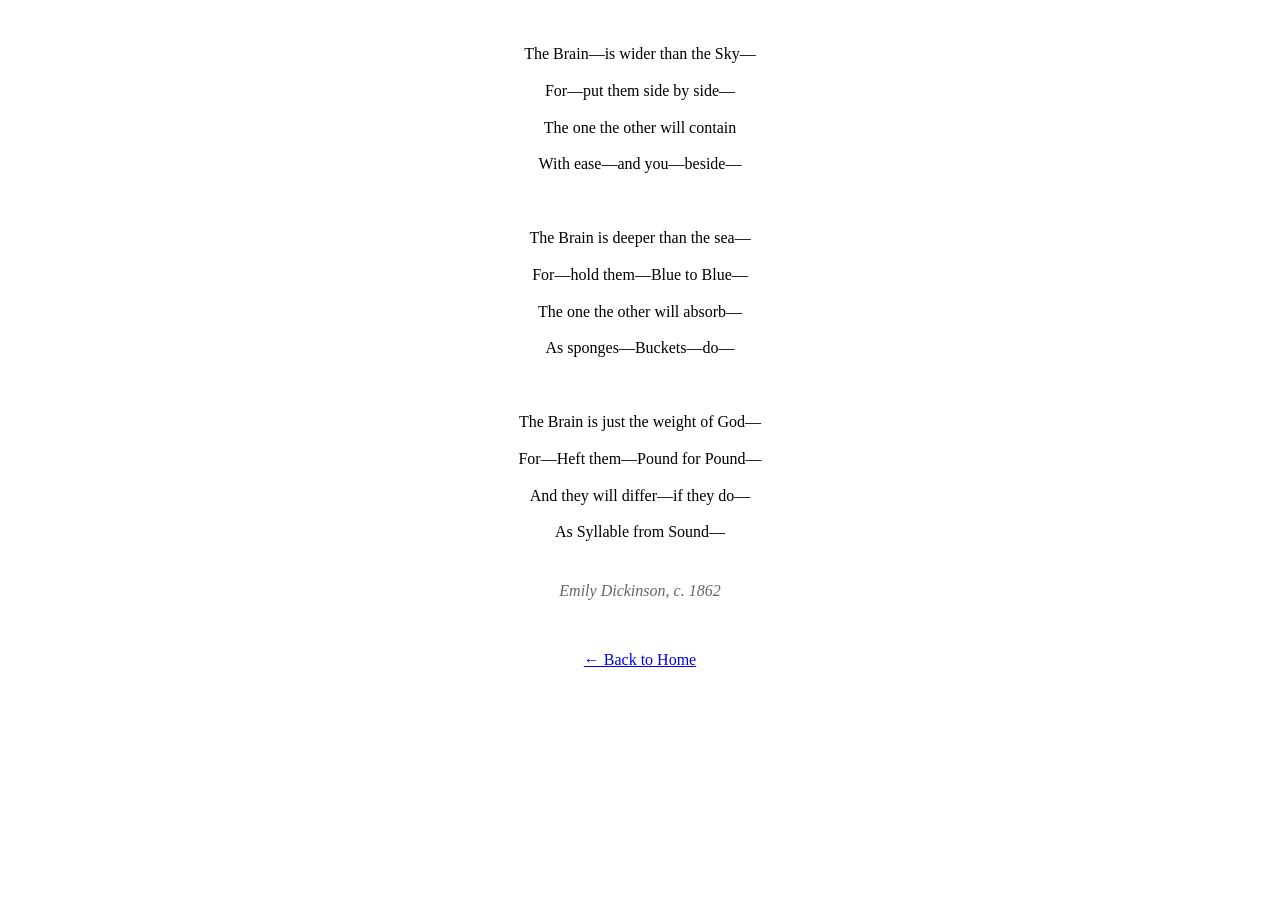
==== poem.html @ dc8414fa "poem" ====
<!DOCTYPE html>
<html lang="en">
  <head>
    <meta http-equiv="content-type" content="text/html; charset=UTF-8">
    <title>The Brain—is wider than the Sky—</title>
    <meta name="author" content="Daniel Kiv">
    <meta name="viewport" content="width=device-width, initial-scale=1">
    <link rel="stylesheet" type="text/css" href="stylesheet.css">
    <link rel="icon" type="image/png" href="images/seal_icon.png">
    <style>
      .poem-text {
        max-width: 600px;
        margin: 40px auto;
        line-height: 1.8;
        font-family: Georgia, serif;
        font-size: 16px;
        text-align: center;
      }
      .poem-line {
        margin: 8px 0;
      }
      .poem-author {
        margin-top: 30px;
        font-style: italic;
        color: #666;
      }
      .back-link {
        text-align: center;
        margin-top: 40px;
      }
    </style>
  </head>
  <body>
    <div class="poem-text">
      <div class="poem-line">The Brain—is wider than the Sky—</div>
      <div class="poem-line">For—put them side by side—</div>
      <div class="poem-line">The one the other will contain</div>
      <div class="poem-line">With ease—and you—beside—</div>
      <div class="poem-line">&nbsp;</div>
      
      <div class="poem-line">The Brain is deeper than the sea—</div>
      <div class="poem-line">For—hold them—Blue to Blue—</div>
      <div class="poem-line">The one the other will absorb—</div>
      <div class="poem-line">As sponges—Buckets—do—</div>
      <div class="poem-line">&nbsp;</div>
      
      <div class="poem-line">The Brain is just the weight of God—</div>
      <div class="poem-line">For—Heft them—Pound for Pound—</div>
      <div class="poem-line">And they will differ—if they do—</div>
      <div class="poem-line">As Syllable from Sound—</div>
      
      <div class="poem-author">Emily Dickinson, c. 1862</div>
      
      <div class="back-link">
        <a href="index.html">← Back to Home</a>
      </div>
    </div>
  </body>
</html>
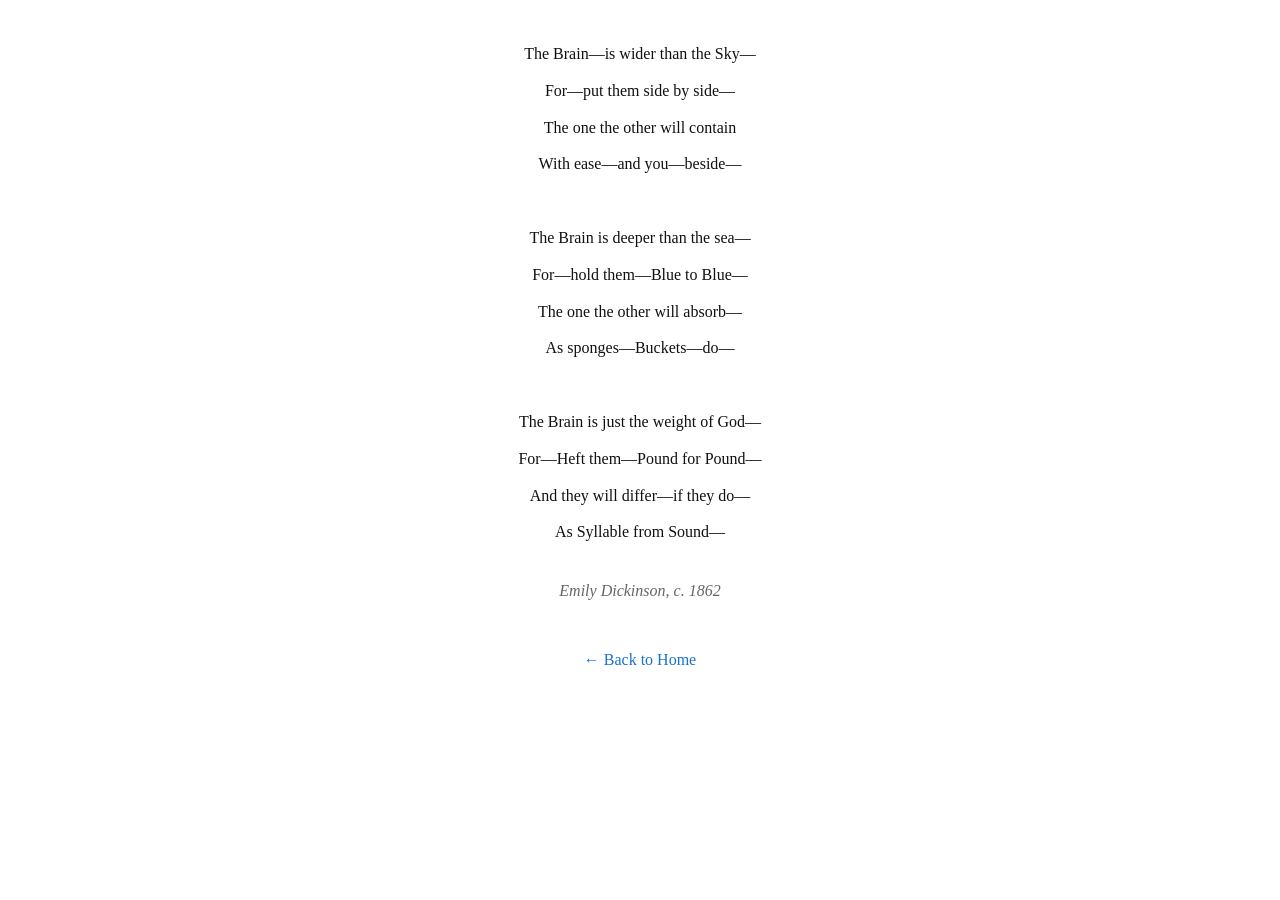
==== commit d475e231: "cache-bust poem stylesheet link Co-Authored-By: Claude Opus 4.7 (1M context) <noreply@anthropic.com>" ====
--- a/poem.html
+++ b/poem.html
@@ -5,7 +5,7 @@
     <title>The Brain—is wider than the Sky—</title>
     <meta name="author" content="Daniel Kiv">
     <meta name="viewport" content="width=device-width, initial-scale=1">
-    <link rel="stylesheet" type="text/css" href="stylesheet.css">
+    <link rel="stylesheet" type="text/css" href="stylesheet.css?v=20260219a">
     <link rel="icon" type="image/png" href="images/seal_icon.png">
     <style>
       .poem-text {
--- a/stylesheet.css
+++ b/stylesheet.css
@@ -0,0 +1,191 @@
+/* latin-ext */
+@font-face {
+  font-family: 'Lato';
+  font-style: italic;
+  font-weight: 400;
+  src: local('Lato Italic'), local('Lato-Italic'), url(https://fonts.gstatic.com/s/lato/v15/S6u8w4BMUTPHjxsAUi-qNiXg7eU0.woff2) format('woff2');
+  unicode-range: U+0100-024F, U+0259, U+1E00-1EFF, U+2020, U+20A0-20AB, U+20AD-20CF, U+2113, U+2C60-2C7F, U+A720-A7FF;
+}
+
+/* latin */
+@font-face {
+  font-family: 'Lato';
+  font-style: italic;
+  font-weight: 400;
+  src: local('Lato Italic'), local('Lato-Italic'), url(https://fonts.gstatic.com/s/lato/v15/S6u8w4BMUTPHjxsAXC-qNiXg7Q.woff2) format('woff2');
+  unicode-range: U+0000-00FF, U+0131, U+0152-0153, U+02BB-02BC, U+02C6, U+02DA, U+02DC, U+2000-206F, U+2074, U+20AC, U+2122, U+2191, U+2193, U+2212, U+2215, U+FEFF, U+FFFD;
+}
+
+/* latin-ext */
+@font-face {
+  font-family: 'Lato';
+  font-style: italic;
+  font-weight: 700;
+  src: local('Lato Bold Italic'), local('Lato-BoldItalic'), url(https://fonts.gstatic.com/s/lato/v15/S6u_w4BMUTPHjxsI5wq_FQftx9897sxZ.woff2) format('woff2');
+  unicode-range: U+0100-024F, U+0259, U+1E00-1EFF, U+2020, U+20A0-20AB, U+20AD-20CF, U+2113, U+2C60-2C7F, U+A720-A7FF;
+}
+
+/* latin */
+@font-face {
+  font-family: 'Lato';
+  font-style: italic;
+  font-weight: 700;
+  src: local('Lato Bold Italic'), local('Lato-BoldItalic'), url(https://fonts.gstatic.com/s/lato/v15/S6u_w4BMUTPHjxsI5wq_Gwftx9897g.woff2) format('woff2');
+  unicode-range: U+0000-00FF, U+0131, U+0152-0153, U+02BB-02BC, U+02C6, U+02DA, U+02DC, U+2000-206F, U+2074, U+20AC, U+2122, U+2191, U+2193, U+2212, U+2215, U+FEFF, U+FFFD;
+}
+
+/* latin-ext */
+@font-face {
+  font-family: 'Lato';
+  font-style: normal;
+  font-weight: 400;
+  src: local('Lato Regular'), local('Lato-Regular'), url(https://fonts.gstatic.com/s/lato/v15/S6uyw4BMUTPHjxAwXiWtFCfQ7A.woff2) format('woff2');
+  unicode-range: U+0100-024F, U+0259, U+1E00-1EFF, U+2020, U+20A0-20AB, U+20AD-20CF, U+2113, U+2C60-2C7F, U+A720-A7FF;
+}
+
+/* latin */
+@font-face {
+  font-family: 'Lato';
+  font-style: normal;
+  font-weight: 400;
+  src: local('Lato Regular'), local('Lato-Regular'), url(https://fonts.gstatic.com/s/lato/v15/S6uyw4BMUTPHjx4wXiWtFCc.woff2) format('woff2');
+  unicode-range: U+0000-00FF, U+0131, U+0152-0153, U+02BB-02BC, U+02C6, U+02DA, U+02DC, U+2000-206F, U+2074, U+20AC, U+2122, U+2191, U+2193, U+2212, U+2215, U+FEFF, U+FFFD;
+}
+
+/* latin-ext */
+@font-face {
+  font-family: 'Lato';
+  font-style: normal;
+  font-weight: 700;
+  src: local('Lato Bold'), local('Lato-Bold'), url(https://fonts.gstatic.com/s/lato/v15/S6u9w4BMUTPHh6UVSwaPGQ3q5d0N7w.woff2) format('woff2');
+  unicode-range: U+0100-024F, U+0259, U+1E00-1EFF, U+2020, U+20A0-20AB, U+20AD-20CF, U+2113, U+2C60-2C7F, U+A720-A7FF;
+}
+
+/* latin */
+@font-face {
+  font-family: 'Lato';
+  font-style: normal;
+  font-weight: 700;
+  src: local('Lato Bold'), local('Lato-Bold'), url(https://fonts.gstatic.com/s/lato/v15/S6u9w4BMUTPHh6UVSwiPGQ3q5d0.woff2) format('woff2');
+  unicode-range: U+0000-00FF, U+0131, U+0152-0153, U+02BB-02BC, U+02C6, U+02DA, U+02DC, U+2000-206F, U+2074, U+20AC, U+2122, U+2191, U+2193, U+2212, U+2215, U+FEFF, U+FFFD;
+}
+
+:root {
+  color-scheme: light dark;
+  --bg: #ffffff;
+  --text: #111111;
+  --link: #1772d0;
+  --link-visited: #5a43c5;
+  --link-hover: #f09228;
+  --highlight: #ffffd0;
+}
+
+@media (prefers-color-scheme: dark) {
+  :root {
+    --bg: #0f1115;
+    --text: #e6e6e6;
+    --link: #7cb8ff;
+    --link-visited: #b39dff;
+    --link-hover: #ffb25b;
+    --highlight: #4f4a19;
+  }
+}
+
+a {
+  color: var(--link);
+  text-decoration: none !important;
+}
+
+a:visited {
+  color: var(--link-visited);
+  text-decoration: none !important;
+}
+
+a:focus,
+a:hover {
+  color: var(--link-hover);
+  text-decoration: none !important;
+}
+
+body,
+td,
+th,
+tr,
+p {
+  font-family: 'Lato', Verdana, Helvetica, sans-serif;
+  font-size: 14px;
+  color: var(--text);
+}
+
+html,
+body {
+  background-color: var(--bg);
+}
+
+strong {
+  font-family: 'Lato', Verdana, Helvetica, sans-serif;
+  font-size: 14px;
+}
+
+heading {
+  font-family: 'Lato', Verdana, Helvetica, sans-serif;
+  font-size: 22px;
+}
+
+papertitle {
+  font-family: 'Lato', Verdana, Helvetica, sans-serif;
+  font-size: 14px;
+  font-weight: 700
+}
+
+name {
+  font-family: 'Lato', Verdana, Helvetica, sans-serif;
+  font-size: 32px;
+}
+
+.intro-name {
+  margin: 0 0 18px 0;
+}
+
+.bio {
+  max-width: 50ch;
+  margin: 0 auto 14px auto;
+  text-align: left;
+  line-height: 1.6;
+  text-wrap: pretty;
+  hyphens: auto;
+}
+
+.profile-links {
+  margin: 0 0 20px 0;
+}
+
+.site-note {
+  margin: 8px 0 0 0;
+  font-size: 12px;
+}
+
+.one {
+  width: 160px;
+  height: 160px;
+  position: relative;
+}
+
+.two {
+  width: 160px;
+  height: 160px;
+  position: absolute;
+  transition: opacity .2s ease-in-out;
+  -moz-transition: opacity .2s ease-in-out;
+  -webkit-transition: opacity .2s ease-in-out;
+}
+
+.fade {
+  transition: opacity .2s ease-in-out;
+  -moz-transition: opacity .2s ease-in-out;
+  -webkit-transition: opacity .2s ease-in-out;
+}
+
+span.highlight {
+  background-color: var(--highlight);
+}
